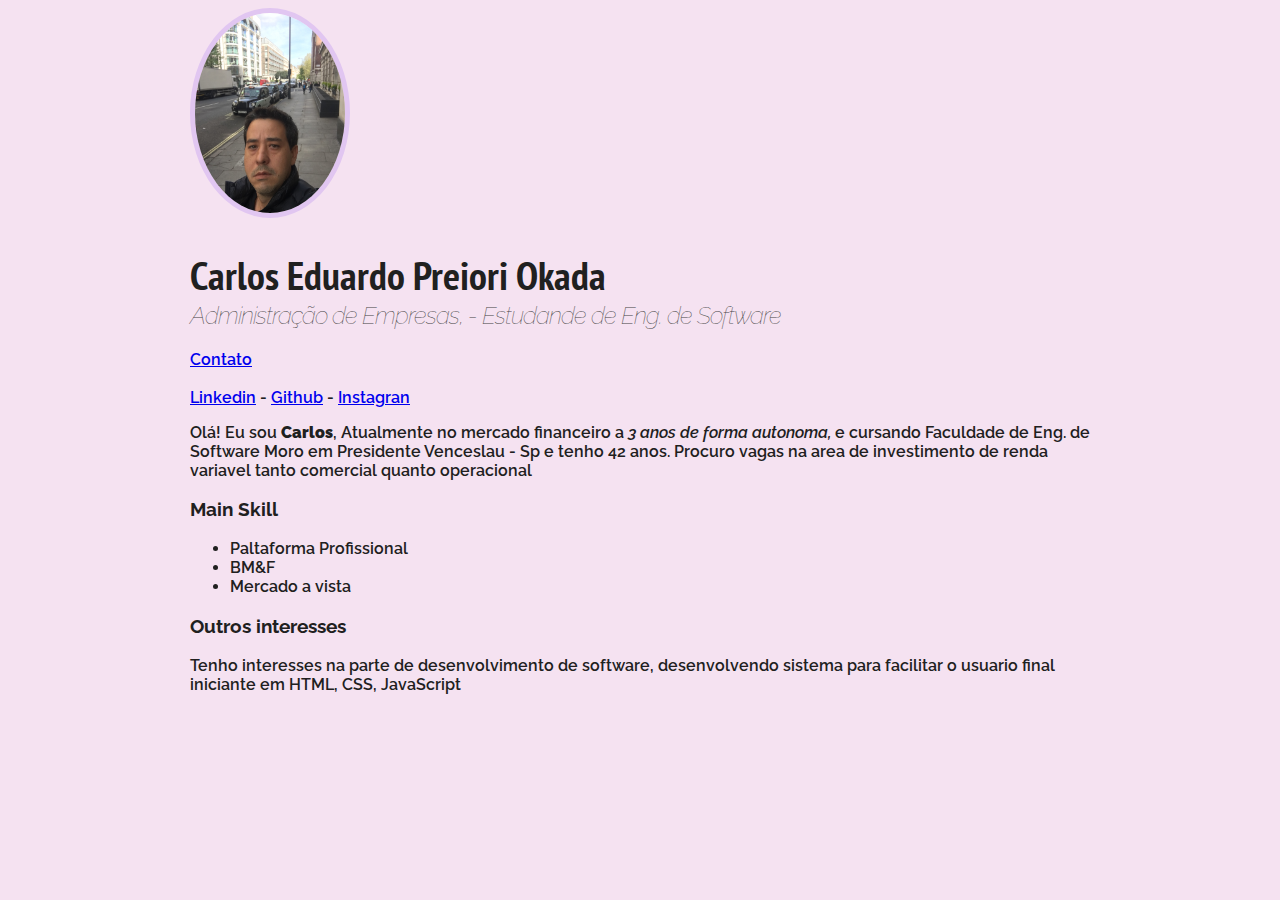
==== index.html @ 1caf47d7 "aprendendo a montar um curriculum" ====
<!DOCTYPE html>
<html lang="pt">
<head>
    <meta charset="UTF-8">
    <meta http-equiv="X-UA-Compatible" content="IE=edge">
    <meta name="viewport" content="width=device-width, initial-scale=1.0">
    <title>Carlos Eduardo Preiori Okada</title>

        <link rel="preconnect" href="https://fonts.gstatic.com" crossorigin>
        <link href="https://fonts.googleapis.com/css2?family=PT+Sans+Narrow:wght@700&family=Raleway:ital@1&display=swap" rel="stylesheet"></lin>
    <link rel="stylesheet" href="style.css">
<body>

    <div class="container">
              
        <img src="perfil.JPG" width="200" alt="Foto: Carlos Eduardo P. Okada" class="foto-principal">

        <h1>Carlos Eduardo Preiori Okada</h1>
        <h2>Administração de Empresas, -  Estudande de Eng. de Software</h2>

        <a href="contato.html">Contato</a>

        <br><br>

        <a href="https://www.linkedin.com/" target="_blank">Linkedin</a>
        -
        <a href="https://github.com/" target="_blank">Github</a>
        -
        <a href="https://www.instagram.com/" target="_blank">Instagran</a>

        <p>
            Olá! Eu sou <strong>Carlos</strong>, Atualmente no mercado financeiro a <em>3 anos de forma autonoma,</em> e cursando Faculdade de Eng. de Software 
            Moro em Presidente Venceslau - Sp e tenho 42 anos.
            Procuro vagas na area de investimento de renda variavel tanto comercial quanto operacional
        </p>

        <h3>Main Skill </h3>
        <ul>
            <li>Paltaforma Profissional</li>
            <li>BM&F</li>
            <li>Mercado a vista</li>
        
        </ul>
        <h3>Outros interesses</h3>
        
        <p>
            Tenho interesses na parte de desenvolvimento de software, desenvolvendo sistema para facilitar o usuario final 
            iniciante em HTML, CSS, JavaScript
        </p>

    </div>

</body>
</html>
---- style.css ----
body {
    background: rgb(245, 226, 241);
    font-family: 'Raleway', sans-serif;
    color: rgb(32, 32, 32);
    font-weight: 600;
}

.container {
    width: 900px;
    margin: 0 auto;
    /* width - significa altura e weight seguinifica tamanho */
}

.foto-principal{
width: 150px;
 border: 5px solid  rgb(225, 198, 241);  /*nome dessa funcao chama shothand */
 border-radius: 50%;
 /*podendo ser escrito e posso ver por ai dessa maneira 
 boder-width: 5px
 boder-color: black
 boder-style: groove
 note que eu usei uma linha para simplificar tudo, mas pode aparecer por ai alguem que faça tudo por etapa que tbm é valido*/
 
}

h1{
   margin-bottom: 0; 

   font-family: 'PT Sans Narrow', sans-serif;
   font-size: 40px;
}

h2{
    margin-top: 0;
    font-style: italic;
    color: rgb(68 67 67);
    font-weight: 100;
    letter-spacing: -1px
    
}
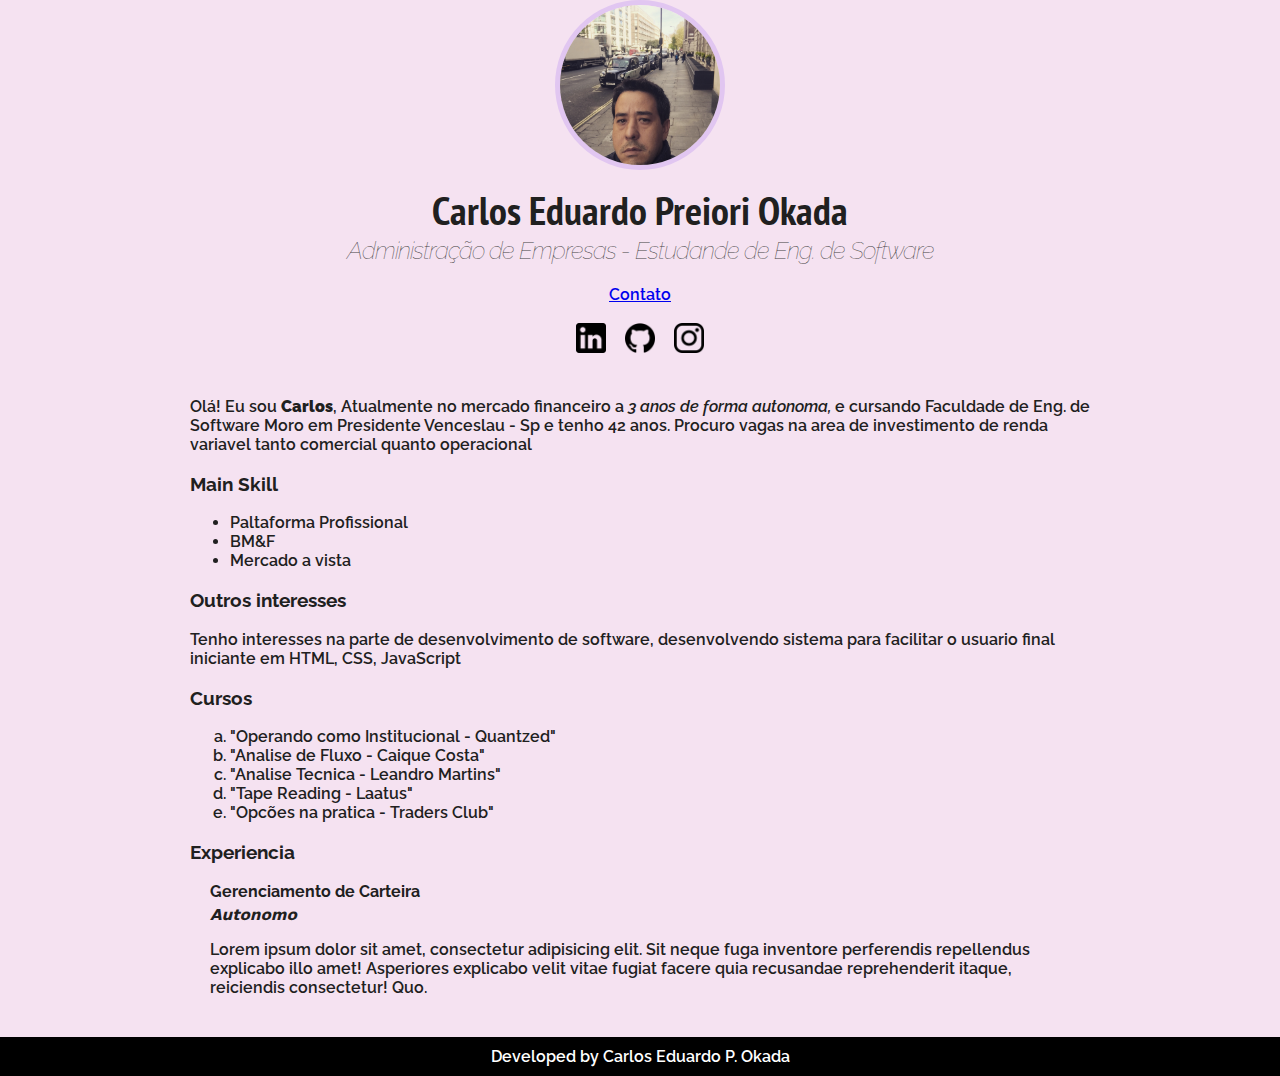
==== commit ecbb76a6: "Finalizando o projeto do curriculum" ====
--- a/index.html
+++ b/index.html
@@ -12,21 +12,31 @@
 <body>
 
     <div class="container">
-              
-        <img src="perfil.JPG" width="200" alt="Foto: Carlos Eduardo P. Okada" class="foto-principal">
+        <div class="profile">
+            <img src="Perfi1.JPG"  alt="Foto: Carlos Eduardo P. Okada" class="foto-principal">
 
-        <h1>Carlos Eduardo Preiori Okada</h1>
-        <h2>Administração de Empresas, -  Estudande de Eng. de Software</h2>
+            <h1>Carlos Eduardo Preiori Okada</h1>
+            <h2>Administração de Empresas -  Estudande de Eng. de Software</h2>
 
-        <a href="contato.html">Contato</a>
+            <a href="contato.html">Contato</a>
 
-        <br><br>
+            <br><br>
 
-        <a href="https://www.linkedin.com/" target="_blank">Linkedin</a>
-        -
-        <a href="https://github.com/" target="_blank">Github</a>
-        -
-        <a href="https://www.instagram.com/" target="_blank">Instagran</a>
+            <a href="https://www.linkedin.com/" target="_blank" class="social-links">
+                
+                <img src="logo-linkedin.png" alt="Linkedin" class="social-icons">
+            </a>
+            
+            <a href="https://github.com/" target="_blank" class="social-links">
+                
+                <img src="logo-github.png" alt="Github" class="social-icons github">
+            </a>
+            
+            <a href="https://www.instagram.com/" target="_blank"class="social-links">
+                
+                <img src="logo-instagram.png" alt="Instagran" class="social-icons">
+            </a>
+        </div>
 
         <p>
             Olá! Eu sou <strong>Carlos</strong>, Atualmente no mercado financeiro a <em>3 anos de forma autonoma,</em> e cursando Faculdade de Eng. de Software 
@@ -38,8 +48,8 @@
         <ul>
             <li>Paltaforma Profissional</li>
             <li>BM&F</li>
-            <li>Mercado a vista</li>
-        
+            <li>Mercado a vista</li> 
+            
         </ul>
         <h3>Outros interesses</h3>
         
@@ -48,6 +58,30 @@
             iniciante em HTML, CSS, JavaScript
         </p>
 
+        <h3>Cursos</h3>
+        <ol type ="a">
+            <li>"Operando como Institucional - Quantzed"</li>
+            <li>"Analise de Fluxo - Caique Costa"</li>
+            <li>"Analise Tecnica - Leandro Martins"</li>
+            <li>"Tape Reading - Laatus"</li>
+            <li>"Opcões na pratica - Traders Club"</li>
+        </ol>
+
+        <h3>Experiencia</h3>
+        <ul class="jobs-list">
+          <li>
+              <h4>Gerenciamento de Carteira</h4>
+              <h5>Autonomo</h5>
+              <p>
+                Lorem ipsum dolor sit amet, consectetur adipisicing elit. Sit neque fuga inventore perferendis repellendus explicabo
+                illo amet! Asperiores explicabo velit vitae fugiat facere quia recusandae reprehenderit itaque, reiciendis consectetur!
+                Quo.
+              </p>
+          </li>
+        </ul>
+      </div>
+    <div class="footer">
+        Developed by Carlos Eduardo P. Okada
     </div>
 
 </body>
--- a/style.css
+++ b/style.css
@@ -3,6 +3,7 @@
     font-family: 'Raleway', sans-serif;
     color: rgb(32, 32, 32);
     font-weight: 600;
+    margin: 0px;
 }
 
 .container {
@@ -10,20 +11,25 @@
     margin: 0 auto;
     /* width - significa altura e weight seguinifica tamanho */
 }
+.profile {
+    text-align: center;
+    margin-bottom: 40px;
+}
 
 .foto-principal{
-width: 150px;
- border: 5px solid  rgb(225, 198, 241);  /*nome dessa funcao chama shothand */
- border-radius: 50%;
- /*podendo ser escrito e posso ver por ai dessa maneira 
- boder-width: 5px
- boder-color: black
- boder-style: groove
- note que eu usei uma linha para simplificar tudo, mas pode aparecer por ai alguem que faça tudo por etapa que tbm é valido*/
+    width: 160px;
+    border: 5px solid  rgb(225, 198, 241);  /*nome dessa funcao chama shothand */
+    border-radius: 50%;
+     /*podendo ser escrito e posso ver por ai dessa maneira 
+    boder-width: 5px
+    boder-color: black
+    boder-style: groove
+    note que eu usei uma linha para simplificar tudo, mas pode aparecer por ai alguem que faça tudo por etapa que tbm é valido*/
  
 }
 
 h1{
+   margin-top: 10px;
    margin-bottom: 0; 
 
    font-family: 'PT Sans Narrow', sans-serif;
@@ -37,4 +43,39 @@
     font-weight: 100;
     letter-spacing: -1px
     
+}
+h4{
+ margin-top: 0px; 
+ margin-bottom: 5px;
+ font-style: bold;
+}
+h5{
+ margin-top: 0px;
+ margin-bottom: 5px;
+ font-size: 15px;
+ font-family: system-ui;
+ font-style: italic;
+}
+
+.social-links { /*estou criando classes lá no HTML para depois vir aqui e mudar o layout dos grupos criados*/
+    text-decoration: none; /*essa tag serve para a retirada dos "anderlines que vem junto com as figuras"*/
+}
+.social-icons {
+    width: 30px;
+}
+.github {
+    margin: 0 15px 0 15px;
+}
+.jobs-list {
+  list-style: none;
+  padding-left: 20px;
+}
+.footer {
+  background-color: black;
+  margin-top: 40px;
+  color: white;
+  text-align: center;
+  padding: 10px 0 
+
+
 }